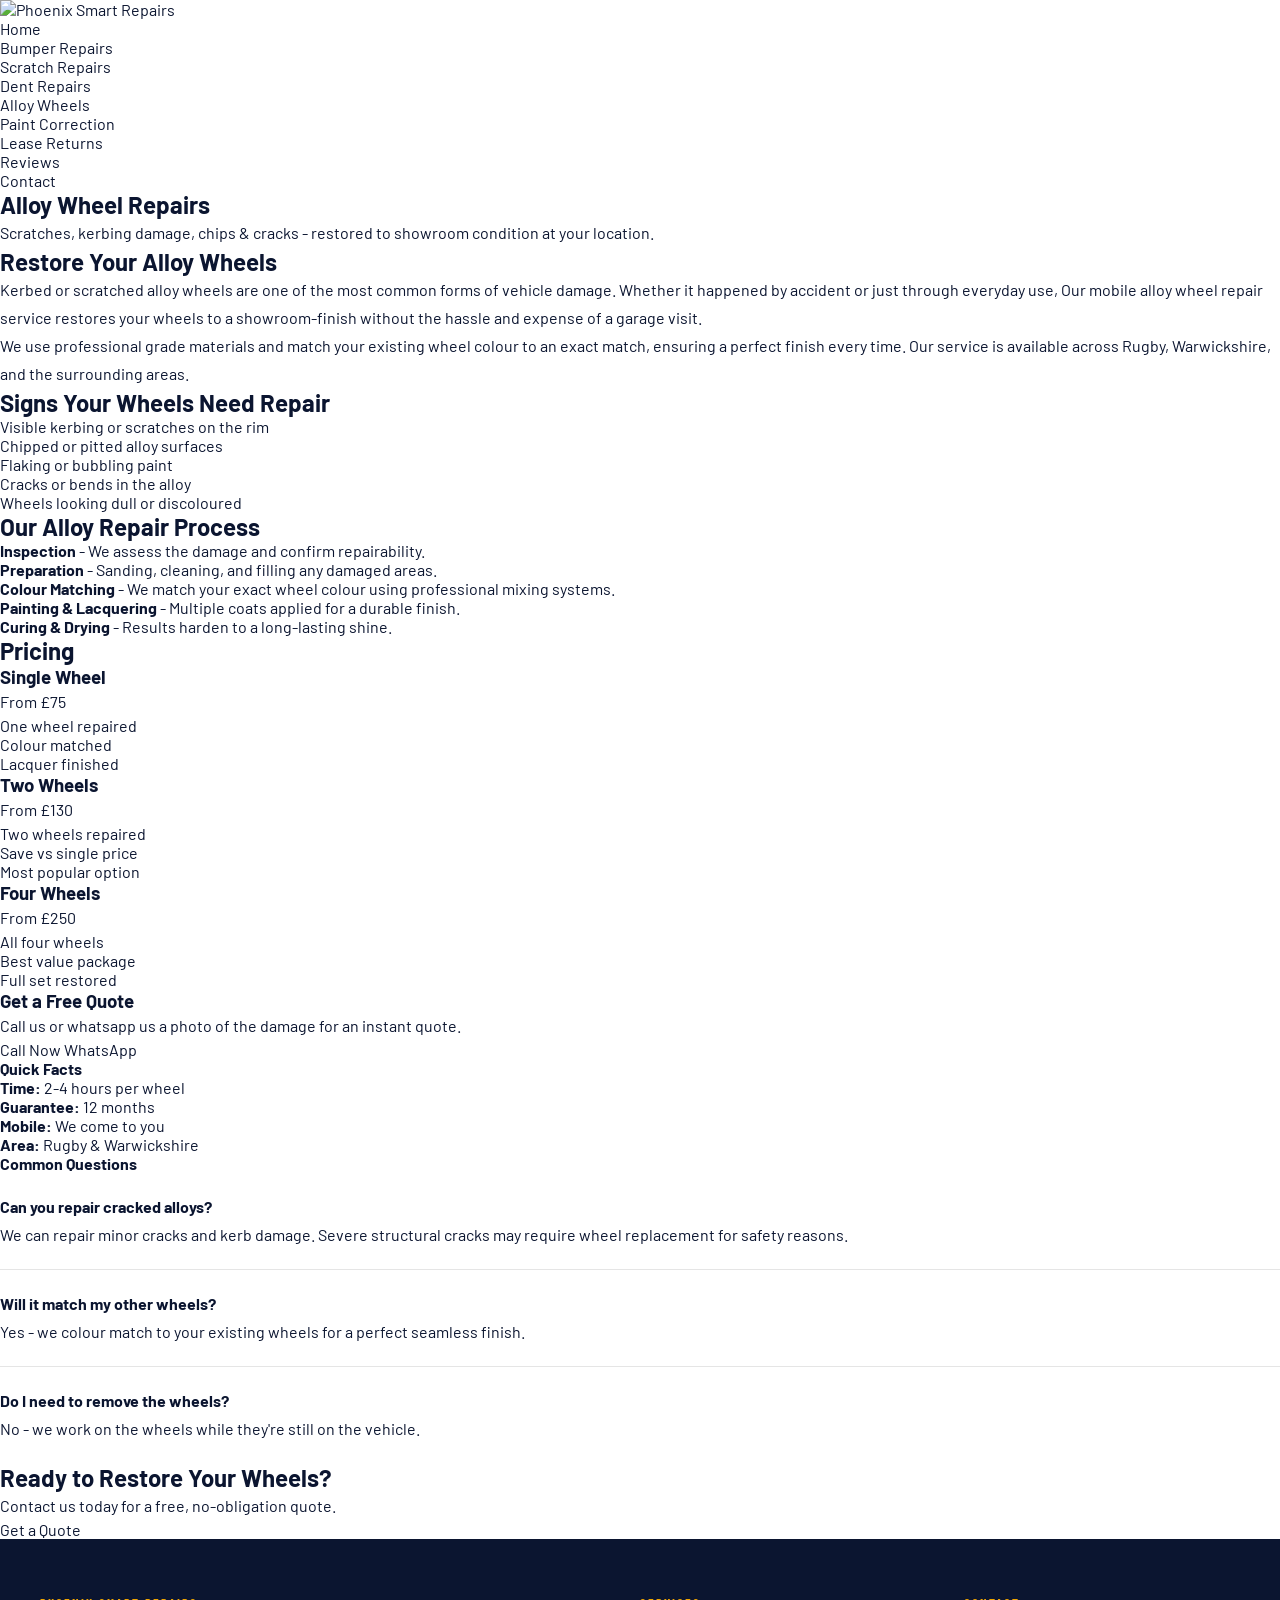
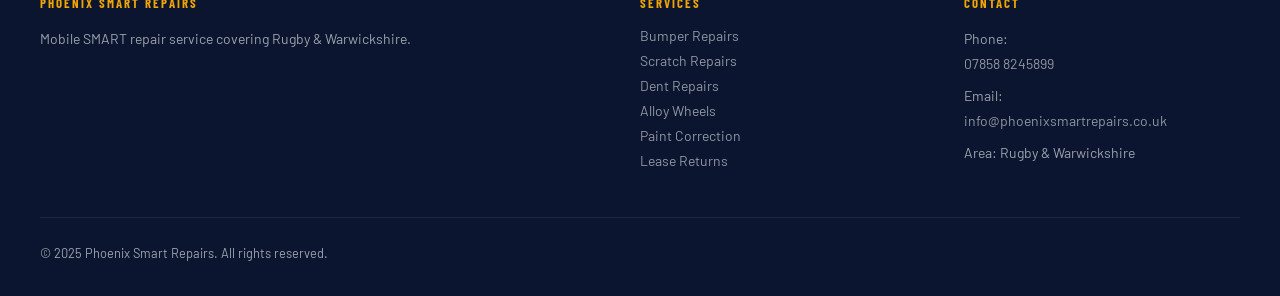
==== alloy-wheel-repairs.html @ c3f3f36f "Add alloy wheel repairs page" ====
<!DOCTYPE html>
<html lang="en">
<head>
<meta charset="UTF-8">
<meta name="viewport" content="width=device-width, initial-scale=1.0">
<title>Alloy Wheel Repair - Phoenix Smart Repairs</title>
<link rel="stylesheet" href="style.css">
<link rel="preconnect" href="https://fonts.googleapis.com">
<link rel="preconnect" href="https://fonts.gstatic.com" crossorigin>
<link href="https://fonts.googleapis.com/css2?family=Barlow+Condensed:wght@400;700&family=Barlow:wght@400;600&display=swap" rel="stylesheet">
</head>
<body>

<header class="site-header">
  <div class="container header-inner">
    <a href="index.html" class="logo-link">
      <img src="logo.png" alt="Phoenix Smart Repairs" class="logo">
    </a>
    <nav class="main-nav">
      <ul>
        <li><a href="index.html">Home</a></li>
        <li><a href="bumper-scuff-repairs.html">Bumper Repairs</a></li>
        <li><a href="scratch-repairs.html">Scratch Repairs</a></li>
        <li><a href="dent-repairs.html">Dent Repairs</a></li>
        <li><a href="alloy-wheel-repairs.html" class="active">Alloy Wheels</a></li>
        <li><a href="paint-correction.html">Paint Correction</a></li>
        <li><a href="end-of-lease-repairs.html">Lease Returns</a></li>
        <li><a href="reviews.html">Reviews</a></li>
        <li><a href="contact.html">Contact</a></li>
      </ul>
    </nav>
  </div>
</header>

<section class="service-hero">
  <div class="container">
    <h1>Alloy Wheel Repairs</h1>
    <p>Scratches, kerbing damage, chips & cracks - restored to showroom condition at your location.</p>
  </div>
</section>

<section class="service-detail">
  <div class="container">

    <div class="service-layout">
      <div class="service-content">
        <h2>Restore Your Alloy Wheels</h2>
        <p>Kerbed or scratched alloy wheels are one of the most common forms of vehicle damage. Whether it happened by accident or just through everyday use, Our mobile alloy wheel repair service restores your wheels to a showroom-finish without the hassle and expense of a garage visit.</p>
        <p>We use professional grade materials and match your existing wheel colour to an exact match, ensuring a perfect finish every time. Our service is available across Rugby, Warwickshire, and the surrounding areas.</p>
        
        <h2>Signs Your Wheels Need Repair</h2>
        <ul class="feature-list">
          <li>Visible kerbing or scratches on the rim</li>
          <li>Chipped or pitted alloy surfaces</li>
          <li>Flaking or bubbling paint</li>
          <li>Cracks or bends in the alloy</li>
          <li>Wheels looking dull or discoloured</li>
        </ul>

        <h2>Our Alloy Repair Process</section h2>
        <ol class="process-ol">
          <li><strong>Inspection</strong> - We assess the damage and confirm repairability.</li>
          <li><strong>Preparation</strong> - Sanding, cleaning, and filling any damaged areas.</li>
          <li><strong>Colour Matching</strong> - We match your exact wheel colour using professional mixing systems.</li>
          <li><strong>Painting & Lacquering</strong> - Multiple coats applied for a durable finish.</li>
          <li><strong>Curing & Drying</strong> - Results harden to a long-lasting shine.</li>
        </ol>

        <h2>Pricing</h2>
        <div class="pricing-grid">
          <div class="price-card">
            <h3>Single Wheel</h3>
            <p class="price">From &pound;75</p>
            <ul>
              <li>One wheel repaired</li>
              <li>Colour matched</li>
              <li>Lacquer finished</li>
            </ul>
          </div>
          <div class="price-card featured">
            <h3>Two Wheels</h3>
            <p class="price">From &pound;130</p>
            <ul>
              <li>Two wheels repaired</li>
              <li>Save vs single price</li>
              <li>Most popular option</li>
            </ul>
          </div>
          <div class="price-card">
            <h3>Four Wheels</h3>
            <p class="price">From &pound;250</p>
            <ul>
              <li>All four wheels</li>
              <li>Best value package</li>
              <li>Full set restored</li>
            </ul>
          </div>
        </div>
      </div>

      <div class="service-sidebar">
        <div class="sidebar-cta">
          <h3>Get a Free Quote</h3>
          <p>Call us or whatsapp us a photo of the damage for an instant quote.</p>
          <a href="tel:07858245899" class="btn btn-primary">Call Now</a>
          <a href="https://wa.me/447858245899" class="btn btn-secondary">WhatsApp</a>
        </div>
        <div class="sidebar-info">
          <h4>Quick Facts</h4>
          <ul>
            <li><strong>Time:</strong> 2-4 hours per wheel</li>
            <li><strong>Guarantee:</strong> 12 months</li>
            <li><strong>Mobile:</strong> We come to you</li>
            <li><strong>Area:</strong> Rugby & Warwickshire</li>
          </ul>
        </div>
        <div class="sidebar-faq">
          <h4>Common Questions</h4>
          <div class="faq-item">
            <p><strong>Can you repair cracked alloys?</strong></p>
            <p>We can repair minor cracks and kerb damage. Severe structural cracks may require wheel replacement for safety reasons.</p>
          </div>
          <div class="faq-item">
            <p><strong>Will it match my other wheels?</strong></p>
            <p>Yes - we colour match to your existing wheels for a perfect seamless finish.</p>
          </div>
          <div class="faq-item">
            <p><strong>Do I need to remove the wheels?</strong></p>
            <p>No - we work on the wheels while they're still on the vehicle.</p>
          </div>
        </div>
      </div>
    </div>

  </div>
</section>

<section class="cta-banner">
  <div class="container">
    <h2>Ready to Restore Your Wheels?</h2>
    <p>Contact us today for a free, no-obligation quote.</p>
    <a href="contact.html" class="btn btn-primary">Get a Quote</a>
  </div>
</section>

<footer class="site-footer">
  <div class="container">
    <div class="footer-grid">
      <div class="footer-col">
        <h4>Phoenix Smart Repairs</h4>
        <p>Mobile SMART repair service covering Rugby & Warwickshire.</p>
      </div>
      <div class="footer-col">
        <h4>Services</h4>
        <ul>
          <li><a href="bumper-scuff-repairs.html">Bumper Repairs</a></li>
          <li><a href="scratch-repairs.html">Scratch Repairs</a></li>
          <li><a href="dent-repairs.html">Dent Repairs</a></li>
          <li><a href="alloy-wheel-repairs.html">Alloy Wheels</a></li>
          <li><a href="paint-correction.html">Paint Correction</a></li>
          <li><a href="end-of-lease-repairs.html">Lease Returns</a></li>
        </ul>
      </div>
      <div class="footer-col">
        <h4>Contact</h4>
        <p>Phone: <a href="tel:07858245899">07858 8245899</a></p>
        <p>Email: <a href="mailto:info@phoenixsmartrepairs.co.uk">info@phoenixsmartrepairs.co.uk</a></p>
        <p>Area: Rugby & Warwickshire</p>
      </div>
    </div>
    <p class="footer-bottom">&copy; 2025 Phoenix Smart Repairs. All rights reserved.</p>
  </div>
</footer>

</body>
</html>
---- style.css ----
/* ── RESET ── */
*,*::before,*::after{box-sizing:border-box;margin:0;padding:0}
html{font-size:16px;scroll-behavior:smooth}
body{font-family:'Barlow',sans-serif;color:#0B1530;background:#fff;-webkit-font-smoothing:antialiased;overflow-x:hidden}
img{max-width:100%;height:auto;display:block}
a{text-decoration:none;color:inherit}
ul{list-style:none}
p{line-height:1.75}

/* ── VARIABLES ── */
:root{
  --navy:#0B1530;
  --navy2:#162050;
  --gold:#F0A500;
  --white:#fff;
  --cream:#F7F5F0;
  --grey:#8A95B0;
  --cond:'Barlow Condensed',sans-serif;
  --body:'Barlow',sans-serif;
}

/* ── HEADER ── */
#hdr{
  position:fixed;top:0;left:0;right:0;z-index:5000;
  padding:0 2.5rem;
  display:flex;align-items:center;justify-content:space-between;
  height:75px;
  background:rgba(11,21,48,.97);
  backdrop-filter:blur(20px);
  box-shadow:0 2px 30px rgba(0,0,0,.4);
}
.hdr-logo img{height:55px;width:auto;display:block}
.hdr-right{display:flex;align-items:center;gap:2rem}
.hdr-phone{
  font-family:var(--cond);font-size:1.1rem;font-weight:700;
  letter-spacing:1px;color:#fff;
  display:flex;align-items:center;gap:.5rem;
}
.hdr-phone .ph-icon{
  width:26px;height:26px;border-radius:50%;
  background:var(--gold);display:flex;align-items:center;justify-content:center;flex-shrink:0;
}
.hdr-phone .ph-icon svg{width:12px;height:12px;fill:var(--navy)}
.hdr-nav{display:flex;align-items:center;gap:.1rem;flex-wrap:wrap}
.hdr-nav a{
  font-family:var(--cond);font-size:.8rem;font-weight:700;
  letter-spacing:1.5px;text-transform:uppercase;
  color:rgba(255,255,255,.7);padding:.35rem .75rem;
  transition:color .2s;white-space:nowrap;
}
.hdr-nav a:hover,.hdr-nav a.active{color:var(--gold)}
.hdr-quote{
  font-family:var(--cond);font-size:.8rem;font-weight:700;
  letter-spacing:1.5px;text-transform:uppercase;
  background:var(--gold);color:var(--navy);
  padding:.55rem 1.25rem;border:none;cursor:pointer;
  white-space:nowrap;
  transition:background .2s;
}
.hdr-quote:hover{background:#d49000}

/* Hamburger */
.hamburger{display:none;flex-direction:column;gap:5px;cursor:pointer;background:none;border:none;padding:.25rem}
.hamburger span{display:block;width:24px;height:2px;background:#fff;transition:all .3s}
.hamburger.open span:nth-child(1){transform:translateY(7px) rotate(45deg)}
.hamburger.open span:nth-child(2){opacity:0}
.hamburger.open span:nth-child(3){transform:translateY(-7px) rotate(-45deg)}

/* Mobile nav */
.mob-nav{
  display:none;position:fixed;top:75px;left:0;right:0;z-index:4999;
  background:rgba(11,21,48,.98);padding:1.5rem 2rem;
  flex-direction:column;gap:.5rem;
  border-top:1px solid rgba(240,165,0,.3);
}
.mob-nav.open{display:flex}
.mob-nav a{
  font-family:var(--cond);font-size:1.1rem;font-weight:700;
  letter-spacing:1.5px;text-transform:uppercase;
  color:rgba(255,255,255,.8);padding:.6rem 0;
  border-bottom:1px solid rgba(255,255,255,.07);
  transition:color .2s;
}
.mob-nav a:hover{color:var(--gold)}
.mob-nav .mob-cta{
  margin-top:.5rem;background:var(--gold);color:var(--navy);
  padding:.75rem 1.5rem;text-align:center;font-size:1rem;
}

/* ── HERO ── */
.hero{
  position:relative;
  min-height:92vh;
  background:var(--navy);
  display:flex;flex-direction:column;
  justify-content:flex-end;
  overflow:hidden;
  padding-top:75px;
}
.hero-bg{position:absolute;inset:0;z-index:0}
.hero-bg img{width:100%;height:100%;object-fit:cover;object-position:center 40%;opacity:.35}
.hero-bg::after{
  content:'';position:absolute;inset:0;
  background:linear-gradient(to top,rgba(11,21,48,1) 0%,rgba(11,21,48,.55) 50%,rgba(11,21,48,.15) 100%);
}
.hero-body{position:relative;z-index:2;padding:4rem 2.5rem 4rem}
.hero-kicker{
  font-family:var(--cond);font-size:.75rem;font-weight:700;
  letter-spacing:4px;text-transform:uppercase;color:var(--gold);
  margin-bottom:.75rem;
}
.hero-h1{
  font-family:var(--cond);font-size:clamp(3.2rem,8vw,6.5rem);
  font-weight:900;line-height:.95;
  color:#fff;text-transform:uppercase;
  margin-bottom:1.25rem;max-width:820px;
}
.hero-h1 em{color:var(--gold);font-style:normal}
.hero-sub{
  font-size:1.1rem;font-weight:400;color:rgba(255,255,255,.75);
  max-width:520px;margin-bottom:2rem;line-height:1.6;
}
.hero-ctas{display:flex;gap:1rem;flex-wrap:wrap}
.btn-gold{
  font-family:var(--cond);font-size:.9rem;font-weight:700;
  letter-spacing:1.5px;text-transform:uppercase;
  background:var(--gold);color:var(--navy);
  padding:.85rem 2.2rem;transition:background .2s;display:inline-block;
}
.btn-gold:hover{background:#d49000}
.btn-outline{
  font-family:var(--cond);font-size:.9rem;font-weight:700;
  letter-spacing:1.5px;text-transform:uppercase;
  background:transparent;color:#fff;
  padding:.85rem 2.2rem;border:2px solid rgba(255,255,255,.4);
  transition:border-color .2s,color .2s;display:inline-block;
}
.btn-outline:hover{border-color:var(--gold);color:var(--gold)}

/* Hero stats bar */
.hero-stats{
  position:relative;z-index:2;
  display:flex;
  background:rgba(255,255,255,.06);
  border-top:1px solid rgba(255,255,255,.1);
}
.hero-stat{
  flex:1;padding:1.25rem 2rem;
  border-right:1px solid rgba(255,255,255,.1);
}
.hero-stat:last-child{border-right:none}
.hero-stat-val{
  font-family:var(--cond);font-size:2rem;font-weight:900;
  color:var(--gold);line-height:1;
}
.hero-stat-lbl{
  font-size:.75rem;font-weight:500;
  color:rgba(255,255,255,.6);letter-spacing:1px;text-transform:uppercase;
  margin-top:.25rem;
}

/* ── PAGE HERO (inner pages) ── */
.page-hero{
  background:var(--navy);
  padding:120px 2.5rem 4rem;
  position:relative;overflow:hidden;
}
.page-hero::after{
  content:'';position:absolute;bottom:0;left:0;right:0;height:1px;
  background:linear-gradient(90deg,transparent,var(--gold),transparent);
}
.page-hero-kicker{
  font-family:var(--cond);font-size:.72rem;font-weight:700;
  letter-spacing:4px;text-transform:uppercase;color:var(--gold);
  margin-bottom:.5rem;
}
.page-hero h1{
  font-family:var(--cond);font-size:clamp(2.5rem,6vw,4.5rem);
  font-weight:900;line-height:1;
  color:#fff;text-transform:uppercase;
  max-width:700px;
}
.page-hero p{
  color:rgba(255,255,255,.7);max-width:560px;
  margin-top:1rem;font-size:1.05rem;
}

/* ── SECTION BASICS ── */
.section{padding:5rem 2.5rem}
.section-dark{background:var(--navy);color:#fff}
.section-cream{background:var(--cream)}
.section-label{
  font-family:var(--cond);font-size:.72rem;font-weight:700;
  letter-spacing:4px;text-transform:uppercase;color:var(--gold);
  margin-bottom:.6rem;display:block;
}
.section-title{
  font-family:var(--cond);font-size:clamp(2rem,4vw,3rem);
  font-weight:900;text-transform:uppercase;line-height:1.05;
  margin-bottom:1.5rem;
}
.section-title em{color:var(--gold);font-style:normal}
.divider{width:48px;height:3px;background:var(--gold);margin-bottom:1.5rem}

/* ── SERVICES GRID ── */
.services-grid{
  display:grid;grid-template-columns:repeat(auto-fill,minmax(300px,1fr));gap:1.5px;
  background:rgba(255,255,255,.08);margin-top:3rem;
}
.svc-card{
  background:var(--navy2);padding:2.5rem 2rem;
  transition:background .25s;
}
.svc-card:hover{background:#1d2d6a}
.svc-card-icon{
  width:44px;height:44px;border:2px solid var(--gold);
  display:flex;align-items:center;justify-content:center;
  margin-bottom:1.25rem;
}
.svc-card-icon svg{width:20px;height:20px;stroke:var(--gold);fill:none;stroke-width:1.5}
.svc-card h3{font-family:var(--cond);font-size:1.4rem;font-weight:900;text-transform:uppercase;color:#fff;margin-bottom:.6rem}
.svc-card p{color:rgba(255,255,255,.65);font-size:.9rem;line-height:1.6;margin-bottom:1.25rem}
.svc-card a{
  font-family:var(--cond);font-size:.75rem;font-weight:700;
  letter-spacing:2px;text-transform:uppercase;color:var(--gold);
  display:inline-flex;align-items:center;gap:.4rem;
  transition:gap .2s;
}
.svc-card a:hover{gap:.7rem}

/* ── PRICING CARDS ── */
.price-grid{display:grid;grid-template-columns:repeat(auto-fill,minmax(220px,1fr));gap:1px;background:rgba(0,0,0,.1);margin-top:2rem}
*price-card{background:#fff;padding:2rem 1.75rem;text-align:center}
.price-card-from{font-size:.7rem;font-weight:600;letter-spacing:2px;text-transform:uppercase;color:var(--grey) }
.price-card-price{
  font-family:var(--cond);font-size:3rem;font-weight:900;
  color:var(--navy);line-height:1;margin:.4rem 0;
}
.price-card-desc{font-size:.875rem;color:#555;line-height:1.5}

/* ── PROCESS STEPS ── */
.steps{display:grid;grid-template-columns:repeat(auto-fit,minmax(220px,1fr));gap:2rem;margin-top:2.5rem}
.step{display:flex;gap:1.25rem;align-items:flex-start}
.step-num{
  font-family:var(--cond);font-size:3rem;font-weight:900;
  color:var(--gold);line-height:1;flex-shrink:0;opacity:.8;
}
.step h3{font-family:var(--cond);font-size:1.2rem;font-weight:900;text-transform:uppercase;margin-bottom:.4rem}
.step p{font-size:.9rem;color:#555;line-height:1.6}
.section-dark .step p{color:rgba(255,255,255,.65)}
.section-dark .step h3{color:#fff}

/* ── WHY CHOOSE ── */
.why-grid{display:grid;grid-template-columns:repeat(auto-fit,minmax(200px,1fr));gap:2rem;margin-top:2.5rem}
.why-item{text-align:center;padding:2rem 1.25rem}
.why-icon{
  width:56px;height:56px;border:2px solid var(--gold);border-radius:50%;
  display:flex;align-items:center;justify-content:center;margin:0 auto 1rem;
}
.why-icon svg{width:24px;height:24px;stroke:var(--gold);fill:none;stroke-width:1.5}
.why-item h3{font-family:var(--cond);font-size:1.2rem;font-weight:900;text-transform:uppercase;color:#fff;margin-bottom:.4rem}
.why-item p{font-size:.875rem;color:rgba(255,255,255,.6);line-height:1.6}

/* ── FAQ ── */
.faq-list{max-width:780px;margin-top:2rem}
.faq-item{border-bottom:1px solid rgba(0,0,0,.1);padding:1.25rem 0}
.faq-item:last-child{border-bottom:none}
.faq-q{font-family:var(--cond);font-size:1.1rem;font-weight:700;text-transform:uppercase;color:var(--navy);margin-bottom:.5rem}
.faq-a{font-size:.9rem;color:#555;line-height:1.7}

/* ── REVIEWS ── */
.reviews-grid{display:grid;grid-template-columns:repeat(auto-fill,minmax(300px,1fr));gap:1.5rem;margin-top:2.5rem}
.review-card{background:#fff;padding:2rem;border-left:3px solid var(--gold);box-shadow:0 2px 20px rgba(0,0,0,.06)}
.review-stars{color:var(--gold);font-size:1rem;margin-bottom:.75rem;letter-spacing:2px}
.review-text{font-size:.9rem;color:#444;line-height:1.7;margin-bottom:1rem;font-style:italic}
.review-author{font-family:var(--cond);font-size:.85rem;font-weight:700;text-transform:uppercase;color:var(--navy)}

/* ── CONTACT SECTION ── */
.contact-grid{display:grid;grid-template-columns:1fr 1fr;gap:4rem;margin-top:2.5rem}
.contact-info h3{font-family:var(--cond);font-size:1.4rem;font-weight:900;text-transform:uppercase;margin-bottom:1.25rem}
.contact-detail{display:flex;gap:1rem;align-items:flex-start;margin-bottom:1.25rem}
.contact-detail-icon{width:40px;height:40px;background:var(--gold);display:flex;align-items:center;justify-content:center;flex-shrink:0}
.contact-detail-icon svg{width:18px;height:18px;stroke:var(--navy);fill:none;stroke-width:2}
.contact-detail-text strong{display:block;letter-spacing:1px;margin-bottom:.2rem}
.contact-detail-text a,.contact-detail-text p{font-size:.95rem;color:#444}
.contact-detail-text a:hover{color:var(--gold)}
.hours-table{width:100%;font-size:.875rem;margin-top:.5rem}
.hours-table td{padding:.3rem 0}
.hours-table td:last-child{text-align:right;font-weight:600}

/* Contact form */
.cform{display:flex;flex-direction:column;gap:1rem}
.cform label{font-family:var(--cond);font-size:.75rem;font-weight:700;letter-spacing:2px;text-transform:uppercase;color:var(--navy);display:block;margin-bottom:.3rem}
.cform input,.cform textarea,.cform select{
  width:100%;padding:.8rem 1rem;
  border:1px solid #ddd;font-family:var(--body);font-size:.95rem;
  background:#fff;transition:border-color .2s;
}
.cform input:focus,.cform textarea:focus{outline:none;border-color:var(--gold)}
.cform textarea{resize:vertical;min-height:130px}
.cform .btn-gold{align-self:flex-start;cursor:pointer;border:none}

/* WhatsApp button */
.wa-btn{
  display:inline-flex;align-items:center;gap:.6rem;
  background:#25D366;color:#fff;
  font-family:var(--cond);font-size:.9rem;font-weight:700;
  letter-spacing:1px;text-transform:uppercase;
  padding:.75rem 1.75rem;margin-top:1.5rem;
  transition:background .2s;
}
.wa-btn:hover{border-color:var(--gold)}
.wa-btn svg{width:20px;height:20px;fill:#fff}

/* ── FOOTER ── */
footer{background:var(--navy);color:rgba(255,255,255,.6);padding:3.5rem 2.5rem 2rem}
.footer-grid{display:grid;grid-template-columns:2fr 1fr 1fr;gap:3rem;margin-bottom:2.5rem}
.footer-brand img{height:50px;margin-bottom:1.25rem}
.footer-brand p{font-size:.875rem;line-height:1.7;max-width:300px}
.footer-col h4{font-family:var(--cond);font-size:.8rem;font-weight:700;letter-spacing:2px;text-transform:uppercase;color:var(--gold);margin-bottom:1rem}
.footer-col a{display:block;font-size:.875rem;color:rgba(255,255,255,.55);margin-bottom:.5rem;transition:color .2s}
.footer-col a:hover{color:var(--gold)}
.footer-col p{font-size:.875rem;margin-bottom:.4rem}
.footer-bottom{border-top:1px solid rgba(255,255,255,.08);padding-top:1.5rem;display:flex;justify-content:space-between;align-items:center;font-size:.8rem;flex-wrap:wrap;gap:.5rem}
.footer-bottom a{color:rgba(255,255,255,.4);transition:color .2s}
.footer-bottom a:hover{color:var(--gold)}

/* Social icons */
.social-links{display:flex;gap:.75rem;margin-top:1rem}
.social-links a{
  width:36px;height:36px;border:1px solid rgba(255,255,255,.2);
  display:flex;align-items:center;justify-content:center;
  transition:border-color .2s,background .2s;
}
.social-links a:hover{border-color:var(--gold);background:var(--gold)}
.social-links svg{width:16px;height:16px;fill:rgba(255,255,255,.6)}
.social-links a:hover svg{fill:var(--navy)}

/* ── CONTENT PROSE (service detail pages) ── */
.prose{max-width:760px}
.prose h2{font-family:var(--cond);font-size:1.8rem;font-weight:900;text-transform:uppercase;margin:2rem 0 .75rem}
.prose p{font-size:.95rem;color:#444;line-height:1.8;margin-bottom:1rem}
*prose ul{margin:1rem 0 1rem 1.25rem;list-style:disc}
*prose ul li{font-size:.95rem;color:#444;margin-bottom:.4rem;line-height:1.6}

/* ── RESPONSIVE ── */
@media(max-width:900px){
  .hdr-nav{display:none}
  .hdr-phone{display:none}
  .hamburger{display:flex}
  .hero-stats{flex-direction:column}
  .hero-stat{border-right:none;border-bottom:1px solid rgba(255,255,255,.1)}
  .contact-grid{grid-template-columns:1fr}
  .footer-grid{grid-template-columns:1fr 1fr}
}
@media(max-width:600px){
  .section{padding:3.5rem 1.25rem}
  .hero-body{padding:2.5rem 1.25rem 2.5rem}
  .page-hero{padding:100px 1.25rem 2.5rem}
  #hdr{padding:0 1.25rem}
  .footer-grid{grid-template-columns:1fr}
}
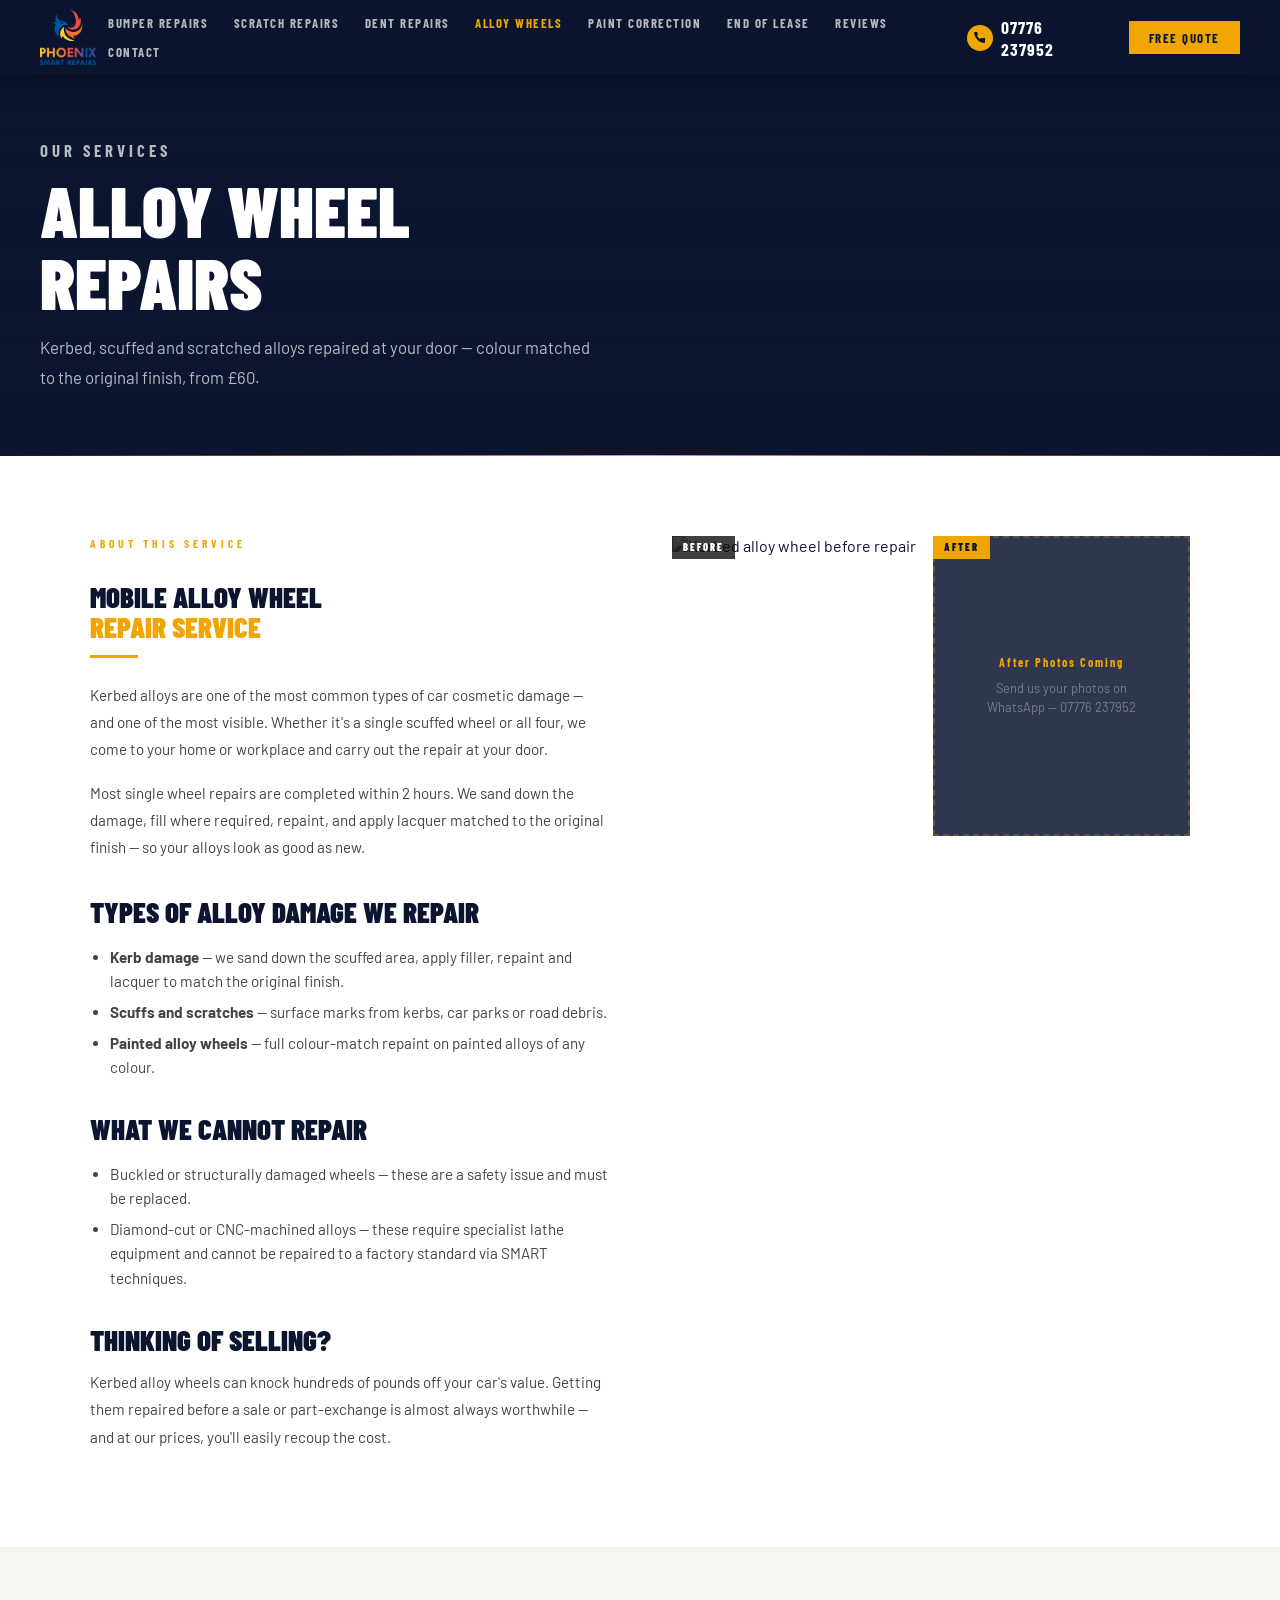
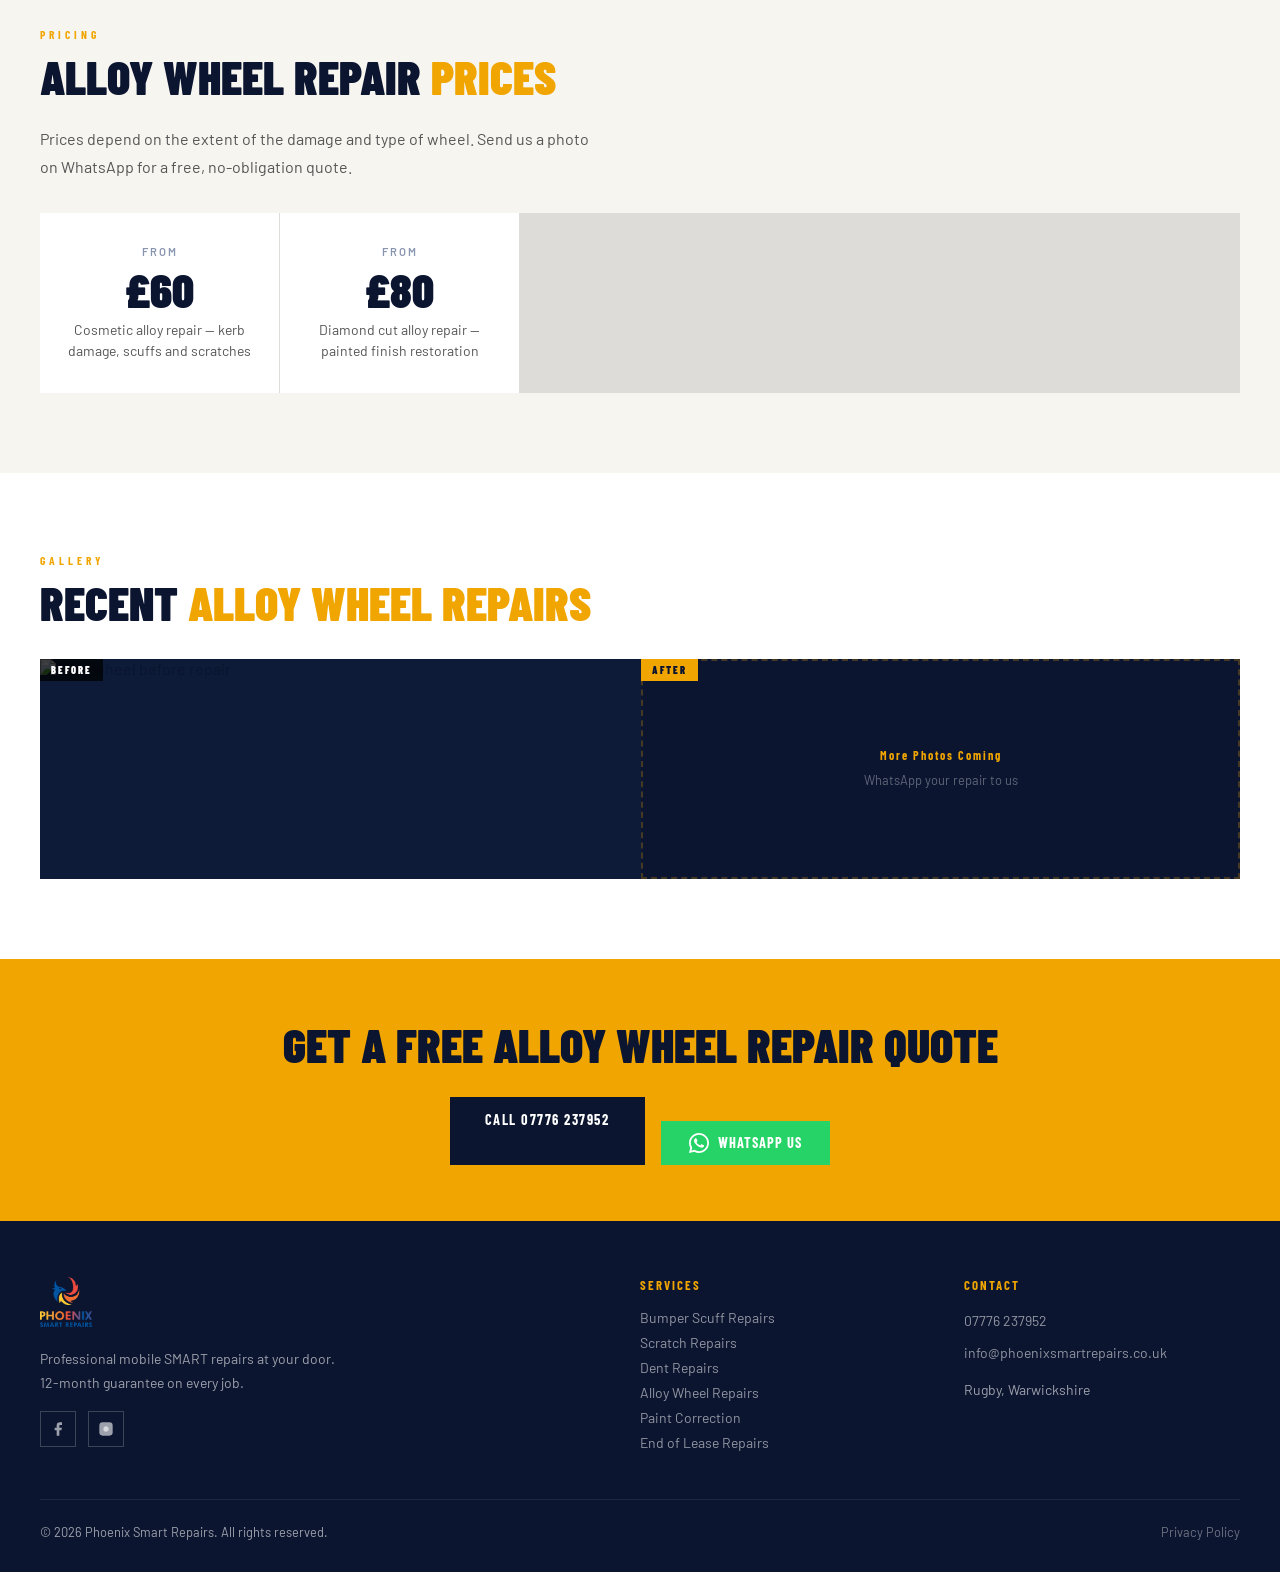
==== commit c8c7a78f: "Update alloy-wheel-repairs.html" ====
--- a/alloy-wheel-repairs.html
+++ b/alloy-wheel-repairs.html
@@ -3,174 +3,167 @@
 <head>
 <meta charset="UTF-8">
 <meta name="viewport" content="width=device-width, initial-scale=1.0">
-<title>Alloy Wheel Repair - Phoenix Smart Repairs</title>
-<link rel="stylesheet" href="style.css">
+<title>Alloy Wheel Repairs | Phoenix Smart Repairs</title>
+<meta name="description" content="Mobile alloy wheel repairs — kerbed, scuffed and scratched alloys repaired at your door. Colour matched finish. From £60. Call 07776 237952.">
 <link rel="preconnect" href="https://fonts.googleapis.com">
 <link rel="preconnect" href="https://fonts.gstatic.com" crossorigin>
-<link href="https://fonts.googleapis.com/css2?family=Barlow+Condensed:wght@400;700&family=Barlow:wght@400;600&display=swap" rel="stylesheet">
+<link href="https://fonts.googleapis.com/css2?family=Barlow+Condensed:wght@400;700;900&family=Barlow:wght@300;400;500;600&display=swap" rel="stylesheet">
+<link rel="stylesheet" href="style.css">
 </head>
 <body>
 
-<header class="site-header">
-  <div class="container header-inner">
-    <a href="index.html" class="logo-link">
-      <img src="logo.png" alt="Phoenix Smart Repairs" class="logo">
+<header id="hdr">
+  <a href="index.html" class="hdr-logo"><img src="logo.png" alt="Phoenix Smart Repairs"></a>
+  <nav class="hdr-nav">
+    <a href="bumper-scuff-repairs.html">Bumper Repairs</a>
+    <a href="scratch-repairs.html">Scratch Repairs</a>
+    <a href="dent-repairs.html">Dent Repairs</a>
+    <a href="alloy-wheel-repairs.html" class="active">Alloy Wheels</a>
+    <a href="paint-correction.html">Paint Correction</a>
+    <a href="end-of-lease-repairs.html">End of Lease</a>
+    <a href="reviews.html">Reviews</a>
+    <a href="contact.html">Contact</a>
+  </nav>
+  <div class="hdr-right">
+    <a href="tel:07776237952" class="hdr-phone">
+      <span class="ph-icon"><svg viewBox="0 0 24 24"><path d="M22 16.92v3a2 2 0 01-2.18 2 19.79 19.79 0 01-8.63-3.07A19.5 19.5 0 013.07 9.81 19.79 19.79 0 01.01 1.18 2 2 0 012 0h3a2 2 0 012 1.72c.127.96.361 1.903.7 2.81a2 2 0 01-.45 2.11L6.09 7.91a16 16 0 006 6l1.27-1.27a2 2 0 012.11-.45c.907.339 1.85.573 2.81.7A2 2 0 0122 14.92z"/></svg></span>
+      07776 237952
     </a>
-    <nav class="main-nav">
+    <a href="contact.html" class="hdr-quote">Free Quote</a>
+  </div>
+  <button class="hamburger" id="hamburger" aria-label="Menu"><span></span><span></span><span></span></button>
+</header>
+<nav class="mob-nav" id="mobNav">
+  <a href="bumper-scuff-repairs.html">Bumper Repairs</a>
+  <a href="scratch-repairs.html">Scratch Repairs</a>
+  <a href="dent-repairs.html">Dent Repairs</a>
+  <a href="alloy-wheel-repairs.html">Alloy Wheel Repairs</a>
+  <a href="paint-correction.html">Paint Correction</a>
+  <a href="end-of-lease-repairs.html">End of Lease Repairs</a>
+  <a href="reviews.html">Reviews</a>
+  <a href="contact.html">Contact</a>
+  <a href="contact.html" class="mob-cta">Get a Free Quote</a>
+</nav>
+
+<div class="page-hero" style="background-image:linear-gradient(to bottom,rgba(11,21,48,.75) 0%,rgba(11,21,48,.92) 60%,rgba(11,21,48,1) 100%),url('https://img1.wsimg.com/isteam/ip/fc47cfa0-1bda-49b9-ba58-51a8c21de6bb/A2C51FAA-AC8B-4C91-BCBA-405723B9520F.jpeg');background-size:cover;background-position:center">
+  <p class="page-hero-kicker">Our Services</p>
+  <h1>Alloy Wheel<br>Repairs</h1>
+  <p>Kerbed, scuffed and scratched alloys repaired at your door — colour matched to the original finish, from £60.</p>
+</div>
+
+<section class="section">
+  <div style="display:grid;grid-template-columns:1fr 1fr;gap:4rem;align-items:start;max-width:1100px;margin:0 auto">
+    <div class="prose">
+      <span class="section-label">About This Service</span>
+      <h2 class="section-title">Mobile Alloy Wheel<br><em>Repair Service</em></h2>
+      <div class="divider"></div>
+      <p>Kerbed alloys are one of the most common types of car cosmetic damage — and one of the most visible. Whether it's a single scuffed wheel or all four, we come to your home or workplace and carry out the repair at your door.</p>
+      <p>Most single wheel repairs are completed within 2 hours. We sand down the damage, fill where required, repaint, and apply lacquer matched to the original finish — so your alloys look as good as new.</p>
+      <h2>Types of Alloy Damage We Repair</h2>
       <ul>
-        <li><a href="index.html">Home</a></li>
-        <li><a href="bumper-scuff-repairs.html">Bumper Repairs</a></li>
-        <li><a href="scratch-repairs.html">Scratch Repairs</a></li>
-        <li><a href="dent-repairs.html">Dent Repairs</a></li>
-        <li><a href="alloy-wheel-repairs.html" class="active">Alloy Wheels</a></li>
-        <li><a href="paint-correction.html">Paint Correction</a></li>
-        <li><a href="end-of-lease-repairs.html">Lease Returns</a></li>
-        <li><a href="reviews.html">Reviews</a></li>
-        <li><a href="contact.html">Contact</a></li>
+        <li><strong>Kerb damage</strong> — we sand down the scuffed area, apply filler, repaint and lacquer to match the original finish.</li>
+        <li><strong>Scuffs and scratches</strong> — surface marks from kerbs, car parks or road debris.</li>
+        <li><strong>Painted alloy wheels</strong> — full colour-match repaint on painted alloys of any colour.</li>
       </ul>
-    </nav>
-  </div>
-</header>
-
-<section class="service-hero">
-  <div class="container">
-    <h1>Alloy Wheel Repairs</h1>
-    <p>Scratches, kerbing damage, chips & cracks - restored to showroom condition at your location.</p>
-  </div>
-</section>
-
-<section class="service-detail">
-  <div class="container">
-
-    <div class="service-layout">
-      <div class="service-content">
-        <h2>Restore Your Alloy Wheels</h2>
-        <p>Kerbed or scratched alloy wheels are one of the most common forms of vehicle damage. Whether it happened by accident or just through everyday use, Our mobile alloy wheel repair service restores your wheels to a showroom-finish without the hassle and expense of a garage visit.</p>
-        <p>We use professional grade materials and match your existing wheel colour to an exact match, ensuring a perfect finish every time. Our service is available across Rugby, Warwickshire, and the surrounding areas.</p>
-        
-        <h2>Signs Your Wheels Need Repair</h2>
-        <ul class="feature-list">
-          <li>Visible kerbing or scratches on the rim</li>
-          <li>Chipped or pitted alloy surfaces</li>
-          <li>Flaking or bubbling paint</li>
-          <li>Cracks or bends in the alloy</li>
-          <li>Wheels looking dull or discoloured</li>
-        </ul>
-
-        <h2>Our Alloy Repair Process</section h2>
-        <ol class="process-ol">
-          <li><strong>Inspection</strong> - We assess the damage and confirm repairability.</li>
-          <li><strong>Preparation</strong> - Sanding, cleaning, and filling any damaged areas.</li>
-          <li><strong>Colour Matching</strong> - We match your exact wheel colour using professional mixing systems.</li>
-          <li><strong>Painting & Lacquering</strong> - Multiple coats applied for a durable finish.</li>
-          <li><strong>Curing & Drying</strong> - Results harden to a long-lasting shine.</li>
-        </ol>
-
-        <h2>Pricing</h2>
-        <div class="pricing-grid">
-          <div class="price-card">
-            <h3>Single Wheel</h3>
-            <p class="price">From &pound;75</p>
-            <ul>
-              <li>One wheel repaired</li>
-              <li>Colour matched</li>
-              <li>Lacquer finished</li>
-            </ul>
-          </div>
-          <div class="price-card featured">
-            <h3>Two Wheels</h3>
-            <p class="price">From &pound;130</p>
-            <ul>
-              <li>Two wheels repaired</li>
-              <li>Save vs single price</li>
-              <li>Most popular option</li>
-            </ul>
-          </div>
-          <div class="price-card">
-            <h3>Four Wheels</h3>
-            <p class="price">From &pound;250</p>
-            <ul>
-              <li>All four wheels</li>
-              <li>Best value package</li>
-              <li>Full set restored</li>
-            </ul>
-          </div>
+      <h2>What We Cannot Repair</h2>
+      <ul>
+        <li>Buckled or structurally damaged wheels — these are a safety issue and must be replaced.</li>
+        <li>Diamond-cut or CNC-machined alloys — these require specialist lathe equipment and cannot be repaired to a factory standard via SMART techniques.</li>
+      </ul>
+      <h2>Thinking of Selling?</h2>
+      <p>Kerbed alloy wheels can knock hundreds of pounds off your car's value. Getting them repaired before a sale or part-exchange is almost always worthwhile — and at our prices, you'll easily recoup the cost.</p>
+    </div>
+    <div>
+      <div class="ba-service-cols">
+        <div class="ba-col">
+          <span class="ba-tag ba-tag-before">Before</span>
+          <img src="https://img1.wsimg.com/isteam/ip/fc47cfa0-1bda-49b9-ba58-51a8c21de6bb/A2C51FAA-AC8B-4C91-BCBA-405723B9520F.jpeg" alt="Kerbed alloy wheel before repair">
         </div>
-      </div>
-
-      <div class="service-sidebar">
-        <div class="sidebar-cta">
-          <h3>Get a Free Quote</h3>
-          <p>Call us or whatsapp us a photo of the damage for an instant quote.</p>
-          <a href="tel:07858245899" class="btn btn-primary">Call Now</a>
-          <a href="https://wa.me/447858245899" class="btn btn-secondary">WhatsApp</a>
-        </div>
-        <div class="sidebar-info">
-          <h4>Quick Facts</h4>
-          <ul>
-            <li><strong>Time:</strong> 2-4 hours per wheel</li>
-            <li><strong>Guarantee:</strong> 12 months</li>
-            <li><strong>Mobile:</strong> We come to you</li>
-            <li><strong>Area:</strong> Rugby & Warwickshire</li>
-          </ul>
-        </div>
-        <div class="sidebar-faq">
-          <h4>Common Questions</h4>
-          <div class="faq-item">
-            <p><strong>Can you repair cracked alloys?</strong></p>
-            <p>We can repair minor cracks and kerb damage. Severe structural cracks may require wheel replacement for safety reasons.</p>
-          </div>
-          <div class="faq-item">
-            <p><strong>Will it match my other wheels?</strong></p>
-            <p>Yes - we colour match to your existing wheels for a perfect seamless finish.</p>
-          </div>
-          <div class="faq-item">
-            <p><strong>Do I need to remove the wheels?</strong></p>
-            <p>No - we work on the wheels while they're still on the vehicle.</p>
+        <div class="ba-col">
+          <span class="ba-tag ba-tag-after">After</span>
+          <div class="ba-placeholder">
+            <strong>After Photos Coming</strong>
+            <span>Send us your photos on WhatsApp — 07776 237952</span>
           </div>
         </div>
       </div>
     </div>
-
   </div>
 </section>
 
-<section class="cta-banner">
-  <div class="container">
-    <h2>Ready to Restore Your Wheels?</h2>
-    <p>Contact us today for a free, no-obligation quote.</p>
-    <a href="contact.html" class="btn btn-primary">Get a Quote</a>
+<section class="section section-cream">
+  <span class="section-label">Pricing</span>
+  <h2 class="section-title">Alloy Wheel Repair <em>Prices</em></h2>
+  <p style="color:#555;max-width:560px">Prices depend on the extent of the damage and type of wheel. Send us a photo on WhatsApp for a free, no-obligation quote.</p>
+  <div class="price-grid">
+    <div class="price-card">
+      <div class="price-card-from">From</div>
+      <div class="price-card-price">£60</div>
+      <div class="price-card-desc">Cosmetic alloy repair — kerb damage, scuffs and scratches</div>
+    </div>
+    <div class="price-card">
+      <div class="price-card-from">From</div>
+      <div class="price-card-price">£80</div>
+      <div class="price-card-desc">Diamond cut alloy repair — painted finish restoration</div>
+    </div>
   </div>
 </section>
 
-<footer class="site-footer">
-  <div class="container">
-    <div class="footer-grid">
-      <div class="footer-col">
-        <h4>Phoenix Smart Repairs</h4>
-        <p>Mobile SMART repair service covering Rugby & Warwickshire.</p>
-      </div>
-      <div class="footer-col">
-        <h4>Services</h4>
-        <ul>
-          <li><a href="bumper-scuff-repairs.html">Bumper Repairs</a></li>
-          <li><a href="scratch-repairs.html">Scratch Repairs</a></li>
-          <li><a href="dent-repairs.html">Dent Repairs</a></li>
-          <li><a href="alloy-wheel-repairs.html">Alloy Wheels</a></li>
-          <li><a href="paint-correction.html">Paint Correction</a></li>
-          <li><a href="end-of-lease-repairs.html">Lease Returns</a></li>
-        </ul>
-      </div>
-      <div class="footer-col">
-        <h4>Contact</h4>
-        <p>Phone: <a href="tel:07858245899">07858 8245899</a></p>
-        <p>Email: <a href="mailto:info@phoenixsmartrepairs.co.uk">info@phoenixsmartrepairs.co.uk</a></p>
-        <p>Area: Rugby & Warwickshire</p>
+<section class="section">
+  <span class="section-label">Gallery</span>
+  <h2 class="section-title">Recent <em>Alloy Wheel Repairs</em></h2>
+  <div class="ba-grid" style="margin-top:2rem">
+    <div class="ba-card">
+      <div class="ba-cols">
+        <div class="ba-col"><span class="ba-tag ba-tag-before">Before</span><img src="https://img1.wsimg.com/isteam/ip/fc47cfa0-1bda-49b9-ba58-51a8c21de6bb/A2C51FAA-AC8B-4C91-BCBA-405723B9520F.jpeg" alt="Alloy wheel before repair"></div>
+        <div class="ba-col"><span class="ba-tag ba-tag-after">After</span><div class="ba-placeholder" style="height:220px"><strong>More Photos Coming</strong><span>WhatsApp your repair to us</span></div></div>
       </div>
     </div>
-    <p class="footer-bottom">&copy; 2025 Phoenix Smart Repairs. All rights reserved.</p>
+  </div>
+</section>
+
+<section style="background:var(--gold);padding:3.5rem 2.5rem;text-align:center">
+  <h2 style="font-family:'Barlow Condensed',sans-serif;font-size:clamp(2rem,5vw,3rem);font-weight:900;text-transform:uppercase;color:var(--navy);margin-bottom:1.5rem">Get a Free Alloy Wheel Repair Quote</h2>
+  <div style="display:flex;gap:1rem;justify-content:center;flex-wrap:wrap">
+    <a href="tel:07776237952" style="font-family:'Barlow Condensed',sans-serif;font-size:.9rem;font-weight:700;letter-spacing:1.5px;text-transform:uppercase;background:var(--navy);color:#fff;padding:.85rem 2.2rem;display:inline-block">Call 07776 237952</a>
+    <a href="https://wa.me/447776237952" class="wa-btn"><svg viewBox="0 0 24 24"><path d="M17.472 14.382c-.297-.149-1.758-.867-2.03-.967-.273-.099-.471-.148-.67.15-.197.297-.767.966-.94 1.164-.173.199-.347.223-.644.075-.297-.15-1.255-.463-2.39-1.475-.883-.788-1.48-1.761-1.653-2.059-.173-.297-.018-.458.13-.606.134-.133.298-.347.446-.52.149-.174.198-.298.298-.497.099-.198.05-.371-.025-.52-.075-.149-.669-1.612-.916-2.207-.242-.579-.487-.5-.669-.51-.173-.008-.371-.01-.57-.01-.198 0-.52.074-.792.372-.272.297-1.04 1.016-1.04 2.479 0 1.462 1.065 2.875 1.213 3.074.149.198 2.096 3.2 5.077 4.487.709.306 1.262.489 1.694.625.712.227 1.36.195 1.871.118.571-.085 1.758-.719 2.006-1.413.248-.694.248-1.289.173-1.413-.074-.124-.272-.198-.57-.347z"/><path d="M12 0C5.373 0 0 5.373 0 12c0 2.123.554 4.122 1.526 5.853L0 24l6.335-1.508A11.946 11.946 0 0012 24c6.627 0 12-5.373 12-12S18.627 0 12 0zm0 21.818a9.818 9.818 0 01-5.006-1.372l-.36-.213-3.727.977.993-3.63-.234-.374A9.808 9.808 0 012.182 12C2.182 6.57 6.57 2.182 12 2.182c5.43 0 9.818 4.388 9.818 9.818 0 5.43-4.388 9.818-9.818 9.818z"/></svg>WhatsApp Us</a>
+  </div>
+</section>
+
+<footer>
+  <div class="footer-grid">
+    <div class="footer-brand">
+      <img src="logo.png" alt="Phoenix Smart Repairs">
+      <p>Professional mobile SMART repairs at your door. 12-month guarantee on every job.</p>
+      <div class="social-links">
+        <a href="https://www.facebook.com/155560355085874" target="_blank" rel="noopener" aria-label="Facebook"><svg viewBox="0 0 24 24"><path d="M18 2h-3a5 5 0 00-5 5v3H7v4h3v8h4v-8h3l1-4h-4V7a1 1 0 011-1h3z"/></svg></a>
+        <a href="https://www.instagram.com/Phoenixsmartrepairs" target="_blank" rel="noopener" aria-label="Instagram"><svg viewBox="0 0 24 24"><rect x="2" y="2" width="20" height="20" rx="5" ry="5"/><path d="M16 11.37A4 4 0 1112.63 8 4 4 0 0116 11.37z"/><line x1="17.5" y1="6.5" x2="17.51" y2="6.5"/></svg></a>
+      </div>
+    </div>
+    <div class="footer-col">
+      <h4>Services</h4>
+      <a href="bumper-scuff-repairs.html">Bumper Scuff Repairs</a>
+      <a href="scratch-repairs.html">Scratch Repairs</a>
+      <a href="dent-repairs.html">Dent Repairs</a>
+      <a href="alloy-wheel-repairs.html">Alloy Wheel Repairs</a>
+      <a href="paint-correction.html">Paint Correction</a>
+      <a href="end-of-lease-repairs.html">End of Lease Repairs</a>
+    </div>
+    <div class="footer-col">
+      <h4>Contact</h4>
+      <p><a href="tel:07776237952" style="color:rgba(255,255,255,.55)">07776 237952</a></p>
+      <p><a href="mailto:info@phoenixsmartrepairs.co.uk" style="color:rgba(255,255,255,.55)">info@phoenixsmartrepairs.co.uk</a></p>
+      <p style="margin-top:.75rem">Rugby, Warwickshire</p>
+    </div>
+  </div>
+  <div class="footer-bottom">
+    <span>© 2026 Phoenix Smart Repairs. All rights reserved.</span>
+    <a href="#">Privacy Policy</a>
   </div>
 </footer>
-
+<script>
+const ham=document.getElementById('hamburger'),mob=document.getElementById('mobNav');
+ham.addEventListener('click',()=>{ham.classList.toggle('open');mob.classList.toggle('open');});
+</script>
 </body>
 </html>
--- a/style.css
+++ b/style.css
@@ -218,7 +218,10 @@
   margin-bottom:1.25rem;
 }
 .svc-card-icon svg{width:20px;height:20px;stroke:var(--gold);fill:none;stroke-width:1.5}
-.svc-card h3{font-family:var(--cond);font-size:1.4rem;font-weight:900;text-transform:uppercase;color:#fff;margin-bottom:.6rem}
+.svc-card h3{
+  font-family:var(--cond);font-size:1.4rem;font-weight:900;
+  text-transform:uppercase;color:#fff;margin-bottom:.6rem;
+}
 .svc-card p{color:rgba(255,255,255,.65);font-size:.9rem;line-height:1.6;margin-bottom:1.25rem}
 .svc-card a{
   font-family:var(--cond);font-size:.75rem;font-weight:700;
@@ -230,8 +233,8 @@
 
 /* ── PRICING CARDS ── */
 .price-grid{display:grid;grid-template-columns:repeat(auto-fill,minmax(220px,1fr));gap:1px;background:rgba(0,0,0,.1);margin-top:2rem}
-*price-card{background:#fff;padding:2rem 1.75rem;text-align:center}
-.price-card-from{font-size:.7rem;font-weight:600;letter-spacing:2px;text-transform:uppercase;color:var(--grey) }
+.price-card{background:#fff;padding:2rem 1.75rem;text-align:center}
+.price-card-from{font-size:.7rem;font-weight:600;letter-spacing:2px;text-transform:uppercase;color:var(--grey)}
 .price-card-price{
   font-family:var(--cond);font-size:3rem;font-weight:900;
   color:var(--navy);line-height:1;margin:.4rem 0;
@@ -281,7 +284,7 @@
 .contact-detail{display:flex;gap:1rem;align-items:flex-start;margin-bottom:1.25rem}
 .contact-detail-icon{width:40px;height:40px;background:var(--gold);display:flex;align-items:center;justify-content:center;flex-shrink:0}
 .contact-detail-icon svg{width:18px;height:18px;stroke:var(--navy);fill:none;stroke-width:2}
-.contact-detail-text strong{display:block;letter-spacing:1px;margin-bottom:.2rem}
+.contact-detail-text strong{display:block;font-family:var(--cond);font-size:.85rem;font-weight:700;text-transform:uppercase;letter-spacing:1px;margin-bottom:.2rem}
 .contact-detail-text a,.contact-detail-text p{font-size:.95rem;color:#444}
 .contact-detail-text a:hover{color:var(--gold)}
 .hours-table{width:100%;font-size:.875rem;margin-top:.5rem}
@@ -309,7 +312,7 @@
   padding:.75rem 1.75rem;margin-top:1.5rem;
   transition:background .2s;
 }
-.wa-btn:hover{border-color:var(--gold)}
+.wa-btn:hover{background:#1eb859}
 .wa-btn svg{width:20px;height:20px;fill:#fff}
 
 /* ── FOOTER ── */
@@ -340,8 +343,26 @@
 .prose{max-width:760px}
 .prose h2{font-family:var(--cond);font-size:1.8rem;font-weight:900;text-transform:uppercase;margin:2rem 0 .75rem}
 .prose p{font-size:.95rem;color:#444;line-height:1.8;margin-bottom:1rem}
-*prose ul{margin:1rem 0 1rem 1.25rem;list-style:disc}
-*prose ul li{font-size:.95rem;color:#444;margin-bottom:.4rem;line-height:1.6}
+.prose ul{margin:1rem 0 1rem 1.25rem;list-style:disc}
+.prose ul li{font-size:.95rem;color:#444;margin-bottom:.4rem;line-height:1.6}
+
+/* ── Before / After Comparisons ── */
+.ba-grid{display:grid;grid-template-columns:repeat(auto-fit,minmax(300px,1fr));gap:1.5rem;margin-top:2rem}
+.ba-card{overflow:hidden;background:#0d1a38}
+.ba-cols{display:grid;grid-template-columns:1fr 1fr;gap:2px}
+.ba-col{position:relative;overflow:hidden}
+.ba-col img{width:100%;height:220px;object-fit:cover;display:block;transition:transform .3s}
+.ba-card:hover .ba-col img{transform:scale(1.03)}
+.ba-service-cols{display:grid;grid-template-columns:1fr 1fr;gap:4px;margin-bottom:0}
+.ba-service-cols .ba-col img{height:300px}
+.ba-tag{position:absolute;top:0;left:0;font-family:var(--cond);font-size:.65rem;font-weight:900;letter-spacing:2px;text-transform:uppercase;padding:6px 11px;z-index:2;line-height:1}
+.ba-tag-before{background:rgba(0,0,0,.75);color:#fff}
+.ba-tag-after{background:var(--gold);color:var(--navy)}
+.ba-caption{font-family:var(--cond);font-size:.72rem;font-weight:700;letter-spacing:2px;text-transform:uppercase;color:rgba(255,255,255,.45);text-align:center;padding:.65rem;border-top:1px solid rgba(255,255,255,.07)}
+.ba-placeholder{width:100%;height:300px;background:rgba(11,21,48,.85);display:flex;flex-direction:column;align-items:center;justify-content:center;gap:.6rem;border:2px dashed rgba(240,165,0,.25)}
+.ba-placeholder strong{color:var(--gold);font-family:var(--cond);font-size:.75rem;letter-spacing:2px}
+.ba-placeholder span{color:rgba(255,255,255,.35);font-size:.8rem;text-align:center;max-width:180px;line-height:1.5}
+@media(max-width:640px){.ba-service-cols{grid-template-columns:1fr}.ba-service-cols .ba-col img,.ba-placeholder{height:220px}}
 
 /* ── RESPONSIVE ── */
 @media(max-width:900px){
